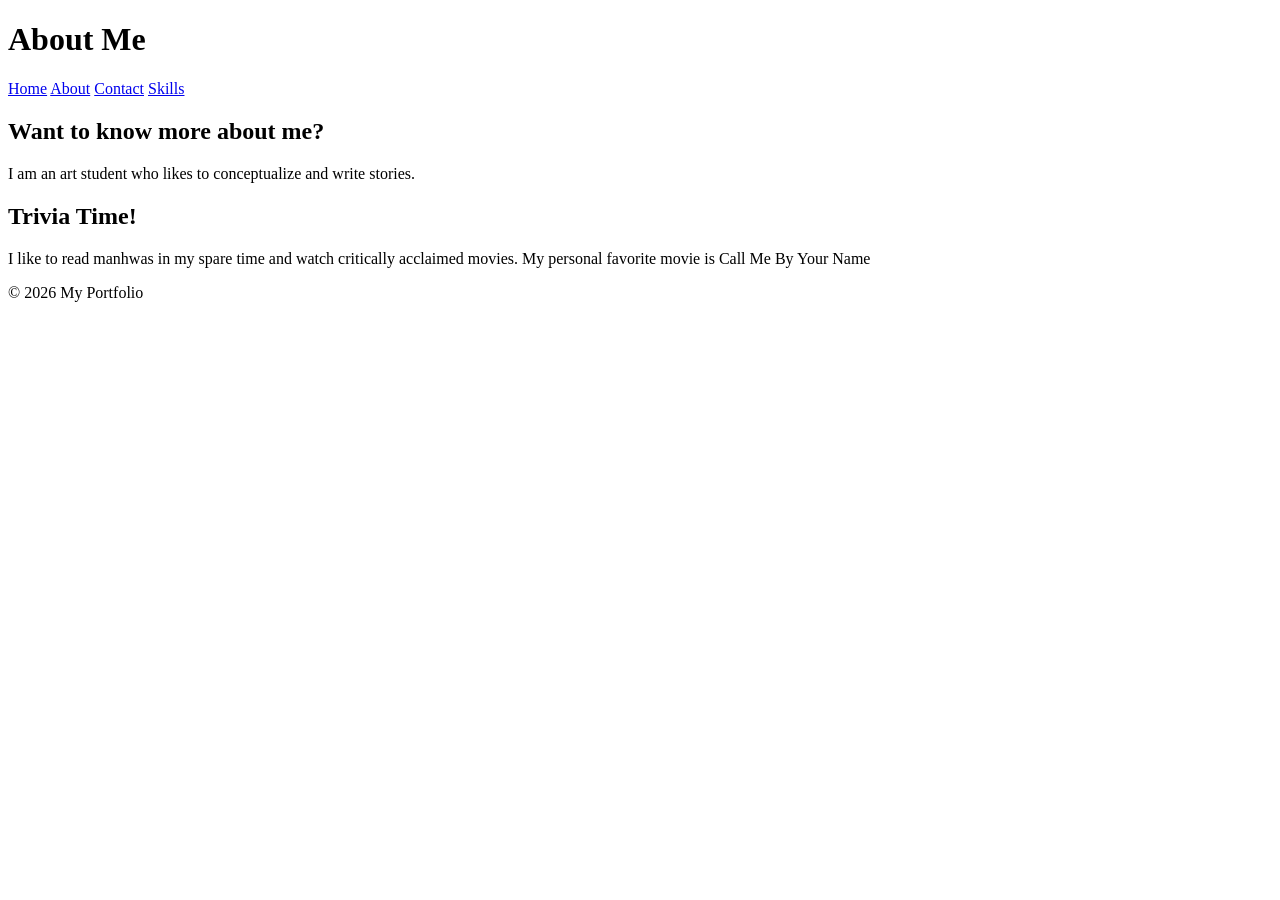
==== about.html @ ef9266a9 "html only" ====
<!DOCTYPE html>
<html lang="en">
<head>
    <meta charset="UTF-8">
    <meta name="viewport" content="width=device-width, initial-scale=1.0">
    <link rel="stylesheet" href="style.css">
    <title>About</title>
</head>
<body>
    <header>
        <h1>About Me</h1>


        <nav>
            <a href="index.html">Home</a>
            <a href="about.html">About</a>
            <a href="contact.html">Contact</a>
            <a href="skills.html">Skills</a>
        </nav>
    </header>

    <main>
        <section>
            <h2>Want to know more about me?</h2>
            <p>I am an art student who likes to conceptualize and write stories.</p>
        </section>

        <article>
            <h2>Trivia Time!</h2>
            <p>I like to read manhwas in my spare time and watch critically acclaimed movies. My personal favorite movie is Call Me By Your Name</p>
        </article>
    </main>

    <footer>
        <p>&copy; 2026 My Portfolio</p>
    </footer>
</body>
</html>
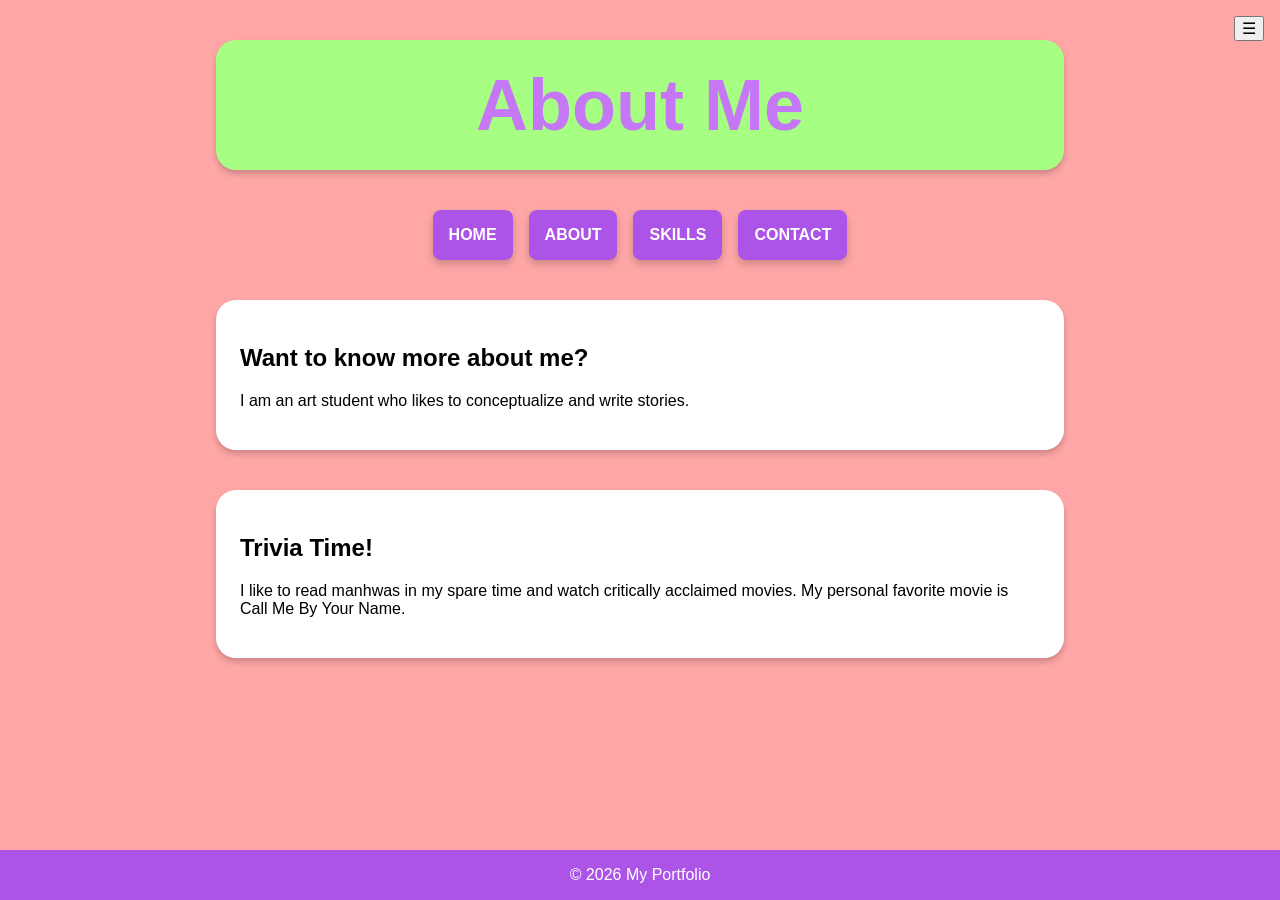
==== commit 2d2c4314: "etoh na may naviagtion toggle na tayuuu" ====
--- a/about.html
+++ b/about.html
@@ -3,32 +3,39 @@
 <head>
     <meta charset="UTF-8">
     <meta name="viewport" content="width=device-width, initial-scale=1.0">
-    <link rel="stylesheet" href="style.css">
-    <title>About</title>
+    <link rel="stylesheet" href="styles.css">
+    <script src="js/script.js" defer></script>
+    <title>About Me</title>
 </head>
 <body>
     <header>
-        <h1>About Me</h1>
+        <article class="sheene-card">About Me</article>
 
+        <button id="menu-button">☰</button>
 
-        <nav>
-            <a href="index.html">Home</a>
-            <a href="about.html">About</a>
-            <a href="contact.html">Contact</a>
-            <a href="skills.html">Skills</a>
+        <nav id="main-nav">
+            <a href="index.html">HOME</a>
+            <a href="about.html">ABOUT</a>
+            <a href="skills.html">SKILLS</a>
+            <a href="contact.html">CONTACT</a>
+            
         </nav>
     </header>
 
     <main>
+
+        <article class="card">
         <section>
             <h2>Want to know more about me?</h2>
             <p>I am an art student who likes to conceptualize and write stories.</p>
         </section>
+        </article>
 
-        <article>
+        <article class="card">
             <h2>Trivia Time!</h2>
-            <p>I like to read manhwas in my spare time and watch critically acclaimed movies. My personal favorite movie is Call Me By Your Name</p>
+            <p>I like to read manhwas in my spare time and watch critically acclaimed movies. My personal favorite movie is Call Me By Your Name.</p>
         </article>
+        
     </main>
 
     <footer>
--- a/styles.css
+++ b/styles.css
@@ -0,0 +1,177 @@
+:root {
+    --color-background: #ffa7a7;
+    --color-text: #000000;
+    --color-primary: #ab54e7;
+
+    --space-1: 4px;
+    --space-2: 8px;
+    --space-3: 16px;
+    --space-4: 24px;
+    --space-5: 32px;
+    --space-6: 48px;
+
+    --text-small: 13px;
+    --text-body: 16px;
+    --text-subheading: 24px;
+    --text-heading: 48px;
+}
+
+header {
+    position: relative;
+}
+
+#menu-button {
+    position: absolute;
+    top: var(--space-3);
+    right: var(--space-3);
+    z-index: 10;
+}
+
+.profile-pic {
+    object-fit: cover;
+    width: 25rem;
+    height: 25rem;
+    border-radius: 50%;
+    margin: 2rem auto;
+    display: block;
+}
+
+.meet {
+    font-size: var(--text-heading);
+    font-weight: bold;
+    color: #cf6ddc;
+    background-color: #ffffff;
+}
+
+.button {
+    display: block;
+    justify-content: center;
+    flex: none;
+    margin: 20px auto;
+    width: fit-content;
+    padding: 15px 30px;
+    background-color: var(--color-primary);
+    color: white;
+    text-decoration: none;
+    border-radius: 15px;
+    font-weight: bold;
+    box-shadow: 0 4px 8px rgba(0, 0, 0, 0.2);
+}
+
+.button:hover {
+    background-color: #8d35c5;
+}
+
+.button:focus {
+    outline: 3px solid white;
+    outline-offset: 3px;
+}
+
+footer {
+    display: flex;
+    justify-content: center;
+    background-color: var(--color-primary);
+    color: white;
+    text-decoration: none;
+    margin-top: auto;
+    flex direction: column;
+    width: 100%;
+    
+}
+
+.sheene-card {
+    display: flex;
+    color: #c577f5;
+    justify-content: center;
+    font-size: 72px;
+    font-weight: bold;
+    background-color: rgb(166, 255, 131);
+    max-width: 800px;
+    margin: 40px auto;
+    padding: var(--space-4);
+    border-radius: 20px;
+    box-shadow: 0px 4px 6px rgba(0, 0, 0, 0.2);
+}
+
+.card {
+    background-color: white;
+    max-width: 800px;
+    margin: 40px auto;
+    padding: var(--space-4);
+    border-radius: 20px;
+    box-shadow: 0px 4px 6px rgba(0, 0, 0, 0.2);
+}
+
+.centered-div {
+    display: flex;
+    flex-direction: column;
+    align-items: center;
+    justify-content: center;
+    padding: var(--space-3);
+}
+
+nav {
+    display: flex;
+    justify-content: center;
+    gap: var(--space-3);
+}
+
+#main-nav.is-hidden {
+    display: none;
+}
+
+nav a {
+    display: inline-block;
+    padding: var(--space-3);
+    background-color: var(--color-primary);
+    color: white;
+    text-decoration: none;
+    border-radius: 8px;
+    font-weight: bold;
+    box-shadow: 0 4px 8px rgba(0, 0, 0, 0.2);
+}
+
+nav a:focus {
+    outline: 3px solid white;
+    outline-offset: 3px;
+}
+
+nav a:hover {
+   background-color: #8d35c5;
+}
+
+
+body, html {
+    margin: 0;
+    padding: 0;
+    width: 100%;
+    overflow-x: hidden;
+}
+
+html, body {
+    min-width: 400px;
+    min-height: 100%;
+}
+body, input, button {
+    font-size: var(--text-body);
+    font-family: Arial, sans-serif, Noto Color Emoji;
+    color: var(--color-text);
+}
+body {
+    background: var(--color-background);
+    display: flex;
+    flex-direction: column;
+    min-height: 100vh;
+}
+
+main {
+    flex: 1;
+}
+
+.top-section {
+    display: flex;
+    justify-content: space-between;
+    align-items: center;
+    gap: 50px;
+    padding: 25px;
+}
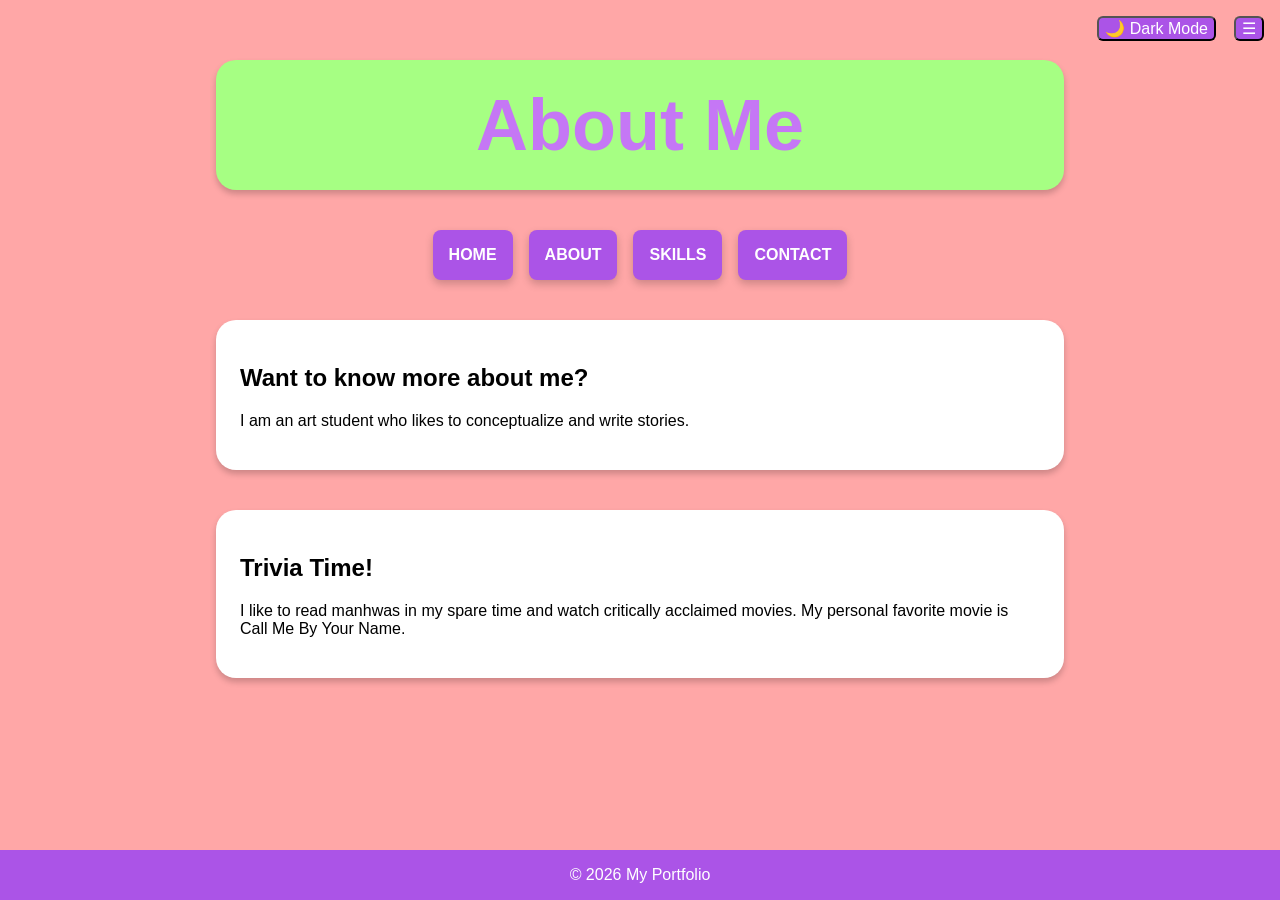
==== commit 5d5e7445: "may dark mode na tayuuuu hehe" ====
--- a/about.html
+++ b/about.html
@@ -12,7 +12,7 @@
         <article class="sheene-card">About Me</article>
 
         <button id="menu-button">☰</button>
-
+        <button id="theme-button" type="button">🌙 Dark Mode</button>
         <nav id="main-nav">
             <a href="index.html">HOME</a>
             <a href="about.html">ABOUT</a>
--- a/styles.css
+++ b/styles.css
@@ -18,6 +18,7 @@
 
 header {
     position: relative;
+    padding-top: 20px;
 }
 
 #menu-button {
@@ -82,7 +83,9 @@
 .sheene-card {
     display: flex;
     color: #c577f5;
-    justify-content: center;
+    align-items: center;
+    justify-content: center;
+    text-align: center;
     font-size: 72px;
     font-weight: bold;
     background-color: rgb(166, 255, 131);
@@ -140,6 +143,40 @@
    background-color: #8d35c5;
 }
 
+#theme-button {
+    position: absolute;
+    top: var(--space-3);
+    right: 64px;
+    z-index: 10;
+}
+
+#menu-button,
+#theme-button {
+    background-color: var(--color-primary);
+    color: white;
+    border-radius: 6px;
+}
+
+#menu-button:hover,
+#theme-button:hover {
+    background-color: #8d35c5;
+}
+
+body.dark-mode {
+    --color-background:  #a13054;
+    --color-text: #f5f5f5;
+    --color-primary: #7040a8;
+}
+
+body.dark-mode .card {
+    background-color: #2d2d2d;
+    color: #f5f5f5;
+}
+
+body.dark-mode .sheene-card {
+    background-color: #4f8f45;
+    color: #f5f5f5;
+}
 
 body, html {
     margin: 0;
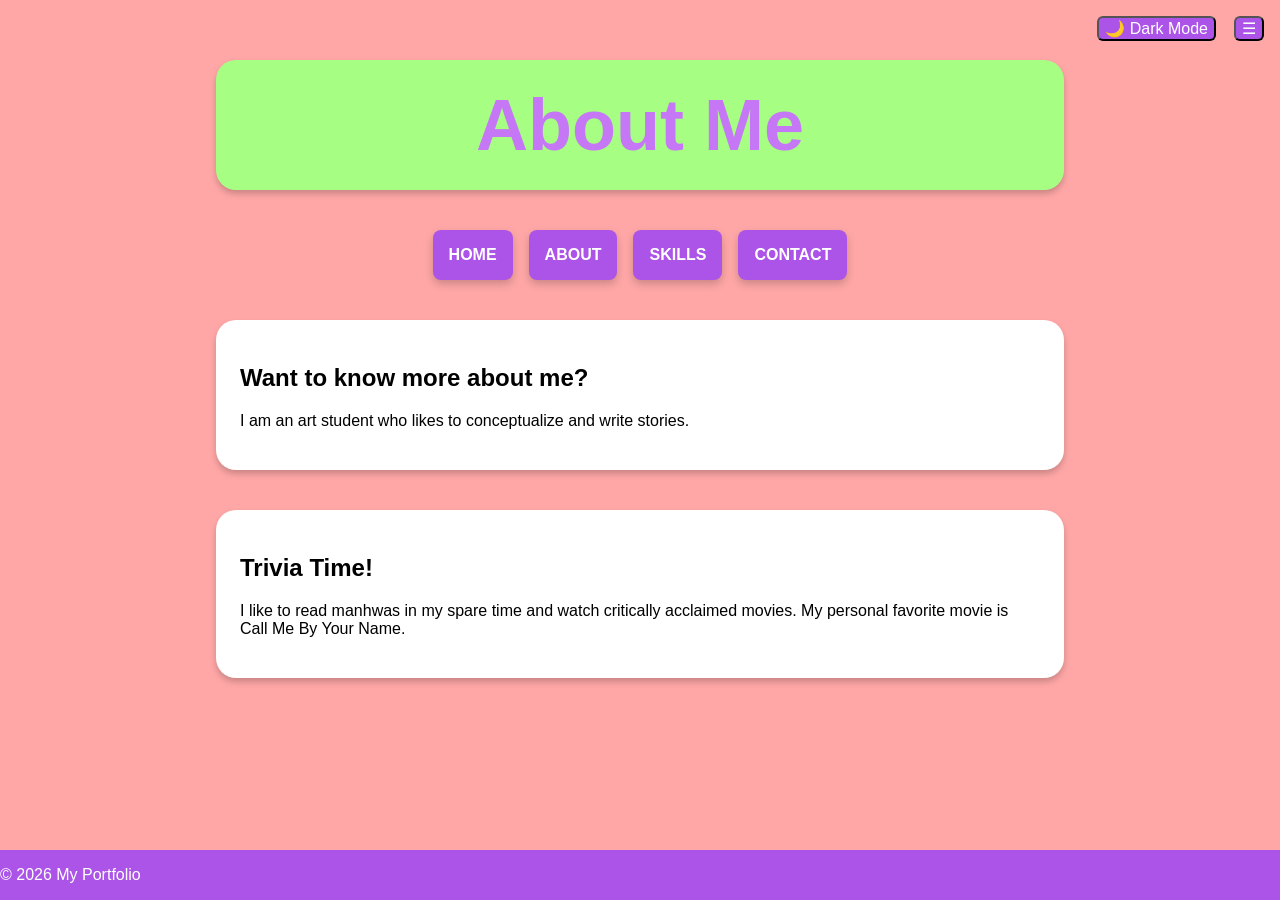
==== commit e5f12368: "step 1 done" ====
--- a/about.html
+++ b/about.html
@@ -4,6 +4,7 @@
     <meta charset="UTF-8">
     <meta name="viewport" content="width=device-width, initial-scale=1.0">
     <link rel="stylesheet" href="styles.css">
+    <script src="js/theme-init.js"></script>
     <script src="js/script.js" defer></script>
     <title>About Me</title>
 </head>
--- a/styles.css
+++ b/styles.css
@@ -46,8 +46,6 @@
 
 .button {
     display: block;
-    justify-content: center;
-    flex: none;
     margin: 20px auto;
     width: fit-content;
     padding: 15px 30px;
@@ -71,21 +69,19 @@
 footer {
     display: flex;
     justify-content: center;
-    background-color: var(--color-primary);
-    color: white;
-    text-decoration: none;
+    flex-direction: column;
+    background-color: var(--color-primary);
+    color: white;
     margin-top: auto;
-    flex direction: column;
     width: 100%;
-    
 }
 
 .sheene-card {
     display: flex;
-    color: #c577f5;
     align-items: center;
     justify-content: center;
     text-align: center;
+    color: #c577f5;
     font-size: 72px;
     font-weight: bold;
     background-color: rgb(166, 255, 131);
@@ -140,7 +136,49 @@
 }
 
 nav a:hover {
-   background-color: #8d35c5;
+    background-color: #8d35c5;
+}
+
+#skills-container {
+    display: grid;
+    grid-template-columns: repeat(2, minmax(0, 1fr));
+    gap: var(--space-4);
+}
+
+.skill-column {
+    padding: var(--space-3);
+    background-color: #a6ff83;
+    color: black;
+    border-radius: 12px;
+}
+
+.skill-column h3 {
+    text-align: center;
+    color: var(--color-text);
+}
+
+.skill-column p {
+    text-align: center;
+}
+
+html.dark-mode {
+    --color-background: #a13054;
+    --color-text: #f5f5f5;
+    --color-primary: #7040a8;
+}
+
+html.dark-mode .skill-column {
+    background-color: #49304f;
+}
+
+html.dark-mode .card {
+    background-color: #2d2d2d;
+    color: #f5f5f5;
+}
+
+html.dark-mode .sheene-card {
+    background-color: #4f8f45;
+    color: #f5f5f5;
 }
 
 #theme-button {
@@ -162,38 +200,28 @@
     background-color: #8d35c5;
 }
 
-body.dark-mode {
-    --color-background:  #a13054;
-    --color-text: #f5f5f5;
-    --color-primary: #7040a8;
-}
-
-body.dark-mode .card {
-    background-color: #2d2d2d;
-    color: #f5f5f5;
-}
-
-body.dark-mode .sheene-card {
-    background-color: #4f8f45;
-    color: #f5f5f5;
-}
-
-body, html {
+body,
+html {
     margin: 0;
     padding: 0;
     width: 100%;
     overflow-x: hidden;
 }
 
-html, body {
+html,
+body {
     min-width: 400px;
     min-height: 100%;
 }
-body, input, button {
+
+body,
+input,
+button {
     font-size: var(--text-body);
-    font-family: Arial, sans-serif, Noto Color Emoji;
+    font-family: Arial, sans-serif, "Noto Color Emoji";
     color: var(--color-text);
 }
+
 body {
     background: var(--color-background);
     display: flex;
@@ -211,4 +239,71 @@
     align-items: center;
     gap: 50px;
     padding: 25px;
+}
+
+.skills-card {
+    background-color: var(--color-primary);
+    color: white;
+}
+
+.skills-card h2 {
+    color: white;
+    text-align: center;
+}
+
+#contact-form {
+    display: flex;
+    flex-direction: column;
+    gap: var(--space-2);
+}
+
+#contact-form input,
+#contact-form textarea {
+    padding: var(--space-2);
+    border: 1px solid #999;
+    border-radius: 6px;
+}
+
+#contact-form textarea {
+    min-height: 120px;
+    resize: vertical;
+}
+
+#contact-form button {
+    padding: var(--space-2);
+    background-color: var(--color-primary);
+    color: white;
+    border: none;
+    border-radius: 6px;
+    cursor: pointer;
+}
+
+.error-message {
+    color: #c00000;
+    margin: 0;
+}
+
+#success-message {
+    color: green;
+    margin: 0;
+}
+
+@media (max-width: 600px) {
+    #skills-container {
+        grid-template-columns: 1fr;
+    }
+}
+
+html.dark-mode .skill-column,
+html.dark-mode .skill-column h3,
+html.dark-mode .skill-column p {
+    color: white;
+}
+
+html.dark-mode .card:has(#skills-container) {
+    background-color: #49304f;
+}
+
+html.dark-mode #skills-container .skill-column {
+    background-color: #4f8f45;
 }
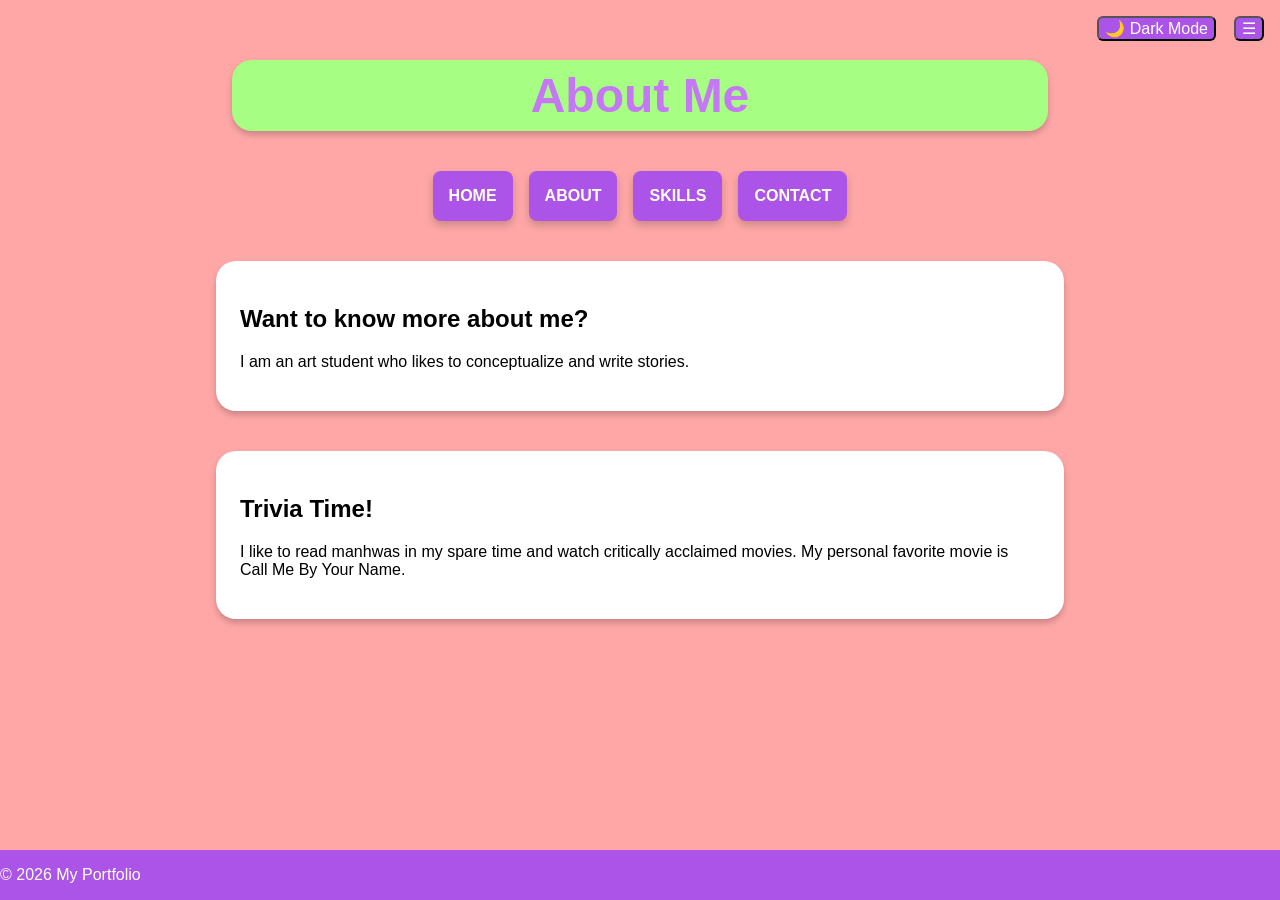
==== commit e07d277d: "Add README and screenshots and other updates" ====
--- a/about.html
+++ b/about.html
@@ -6,7 +6,7 @@
     <link rel="stylesheet" href="styles.css">
     <script src="js/theme-init.js"></script>
     <script src="js/script.js" defer></script>
-    <title>About Me</title>
+    <title>About Me | Sheene Garlitos</title>
 </head>
 <body>
     <header>
--- a/styles.css
+++ b/styles.css
@@ -30,8 +30,8 @@
 
 .profile-pic {
     object-fit: cover;
-    width: 25rem;
-    height: 25rem;
+    width: min(25rem, 90vw);
+height: min(25rem, 90vw);
     border-radius: 50%;
     margin: 2rem auto;
     display: block;
@@ -82,14 +82,16 @@
     justify-content: center;
     text-align: center;
     color: #c577f5;
-    font-size: 72px;
+    font-size: clamp(2rem, 12vw, 3rem);
     font-weight: bold;
     background-color: rgb(166, 255, 131);
+    width: calc(100% - 2rem);
     max-width: 800px;
     margin: 40px auto;
-    padding: var(--space-4);
+    padding: var(--space-2);
     border-radius: 20px;
     box-shadow: 0px 4px 6px rgba(0, 0, 0, 0.2);
+    box-s
 }
 
 .card {
@@ -106,13 +108,17 @@
     flex-direction: column;
     align-items: center;
     justify-content: center;
-    padding: var(--space-3);
+    padding: 0 var(--space-3) var(--space-3);
 }
 
 nav {
     display: flex;
+    flex-wrap: wrap;
     justify-content: center;
     gap: var(--space-3);
+    width: 100%;
+    max-width: 100%;
+    box-sizing: border-box;
 }
 
 #main-nav.is-hidden {
@@ -210,7 +216,6 @@
 
 html,
 body {
-    min-width: 400px;
     min-height: 100%;
 }
 
@@ -292,6 +297,14 @@
     #skills-container {
         grid-template-columns: 1fr;
     }
+
+    nav {
+    gap: var(--space-2);
+}
+
+nav a {
+    padding: var(--space-2);
+}
 }
 
 html.dark-mode .skill-column,
@@ -306,4 +319,10 @@
 
 html.dark-mode #skills-container .skill-column {
     background-color: #4f8f45;
+}
+
+html.dark-mode #contact-form input,
+html.dark-mode #contact-form textarea {
+    color: #000;
+    background-color: #fff;
 }
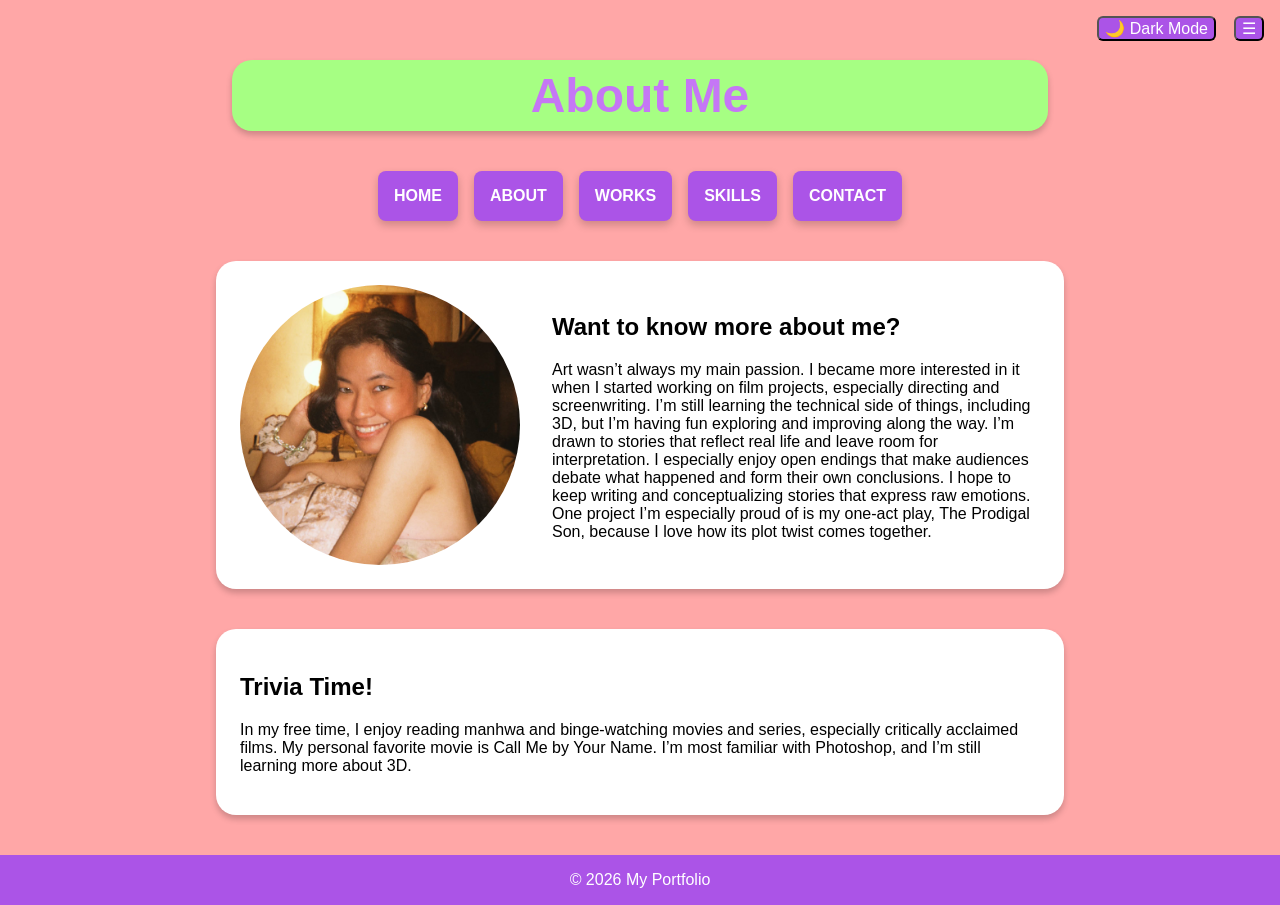
==== commit 825b1558: "Finalize portfolio" ====
--- a/about.html
+++ b/about.html
@@ -3,7 +3,7 @@
 <head>
     <meta charset="UTF-8">
     <meta name="viewport" content="width=device-width, initial-scale=1.0">
-    <link rel="stylesheet" href="styles.css">
+    <link rel="stylesheet" href="styles.css?v=4">
     <script src="js/theme-init.js"></script>
     <script src="js/script.js" defer></script>
     <title>About Me | Sheene Garlitos</title>
@@ -12,31 +12,34 @@
     <header>
         <article class="sheene-card">About Me</article>
 
-        <button id="menu-button">☰</button>
+        <button id="menu-button" type="button">☰</button>
         <button id="theme-button" type="button">🌙 Dark Mode</button>
+
         <nav id="main-nav">
             <a href="index.html">HOME</a>
             <a href="about.html">ABOUT</a>
+            <a href="works.html?v=3">WORKS</a>
             <a href="skills.html">SKILLS</a>
             <a href="contact.html">CONTACT</a>
-            
         </nav>
     </header>
 
     <main>
+        <article class="card about-card">
+            <img src="sheene.jpg" alt="Sheene Garlitos" class="about-pic">
 
-        <article class="card">
-        <section>
-            <h2>Want to know more about me?</h2>
-            <p>I am an art student who likes to conceptualize and write stories.</p>
-        </section>
+            <section class="about-intro">
+                <h2>Want to know more about me?</h2>
+                <p>Art wasn’t always my main passion. I became more interested in it when I started working on film projects, especially directing and screenwriting. I’m still learning the technical side of things, including 3D, but I’m having fun exploring and improving along the way.
+
+I’m drawn to stories that reflect real life and leave room for interpretation. I especially enjoy open endings that make audiences debate what happened and form their own conclusions. I hope to keep writing and conceptualizing stories that express raw emotions. One project I’m especially proud of is my one-act play, The Prodigal Son, because I love how its plot twist comes together.</p>
+            </section>
         </article>
 
         <article class="card">
             <h2>Trivia Time!</h2>
-            <p>I like to read manhwas in my spare time and watch critically acclaimed movies. My personal favorite movie is Call Me By Your Name.</p>
+            <p>In my free time, I enjoy reading manhwa and binge-watching movies and series, especially critically acclaimed films. My personal favorite movie is Call Me by Your Name. I’m most familiar with Photoshop, and I’m still learning more about 3D.</p>
         </article>
-        
     </main>
 
     <footer>
--- a/styles.css
+++ b/styles.css
@@ -2,6 +2,8 @@
     --color-background: #ffa7a7;
     --color-text: #000000;
     --color-primary: #ab54e7;
+    --color-light-green: #a6ff83;
+    --color-dark-purple: #7040a8;
 
     --space-1: 4px;
     --space-2: 8px;
@@ -16,49 +18,147 @@
     --text-heading: 48px;
 }
 
+html,
+body {
+    width: 100%;
+    min-height: 100%;
+    margin: 0;
+    padding: 0;
+    overflow-x: hidden;
+}
+
+body,
+input,
+button {
+    color: var(--color-text);
+    font-family: Arial, sans-serif, "Noto Color Emoji";
+    font-size: var(--text-body);
+}
+
+body {
+    display: flex;
+    min-height: 100vh;
+    flex-direction: column;
+    background: var(--color-background);
+}
+
+main {
+    flex: 1;
+}
+
 header {
     position: relative;
     padding-top: 20px;
 }
 
-#menu-button {
+.centered-div {
+    display: flex;
+    flex-direction: column;
+    align-items: center;
+    justify-content: center;
+    padding: 0 var(--space-3) var(--space-3);
+}
+
+.sheene-card {
+    display: flex;
+    width: calc(100% - 2rem);
+    max-width: 800px;
+    align-items: center;
+    justify-content: center;
+    margin: 40px auto;
+    padding: var(--space-2);
+    border-radius: 20px;
+    background-color: var(--color-light-green);
+    box-shadow: 0 4px 6px rgba(0, 0, 0, 0.2);
+    color: #c577f5;
+    font-size: clamp(2rem, 12vw, 3rem);
+    font-weight: bold;
+    text-align: center;
+}
+
+#menu-button,
+#theme-button {
     position: absolute;
     top: var(--space-3);
+    z-index: 10;
+    border-radius: 6px;
+    background-color: var(--color-primary);
+    color: white;
+}
+
+#menu-button {
     right: var(--space-3);
-    z-index: 10;
+}
+
+#theme-button {
+    right: 64px;
+}
+
+nav {
+    display: flex;
+    width: 100%;
+    max-width: 100%;
+    flex-wrap: wrap;
+    justify-content: center;
+    gap: var(--space-3);
+    box-sizing: border-box;
+}
+
+#main-nav.is-hidden {
+    display: none;
+}
+
+nav a {
+    display: inline-block;
+    padding: var(--space-3);
+    border-radius: 8px;
+    background-color: var(--color-primary);
+    box-shadow: 0 4px 8px rgba(0, 0, 0, 0.2);
+    color: white;
+    font-weight: bold;
+    text-decoration: none;
+}
+
+#menu-button:hover,
+#theme-button:hover,
+nav a:hover,
+.button:hover,
+.category-button:hover {
+    background-color: #8d35c5;
+}
+
+nav a:focus {
+    outline: 3px solid white;
+    outline-offset: 3px;
 }
 
 .profile-pic {
+    display: block;
+    width: min(25rem, 90vw);
+    height: min(25rem, 90vw);
+    margin: 2rem auto;
+    border-radius: 50%;
     object-fit: cover;
-    width: min(25rem, 90vw);
-height: min(25rem, 90vw);
-    border-radius: 50%;
-    margin: 2rem auto;
-    display: block;
 }
 
 .meet {
+    background-color: white;
+    color: #cf6ddc;
     font-size: var(--text-heading);
     font-weight: bold;
-    color: #cf6ddc;
-    background-color: #ffffff;
 }
 
 .button {
     display: block;
+    width: fit-content;
     margin: 20px auto;
-    width: fit-content;
     padding: 15px 30px;
-    background-color: var(--color-primary);
-    color: white;
+    border-radius: 15px;
+    background-color: var(--color-primary);
+    box-shadow: 0 4px 8px rgba(0, 0, 0, 0.2);
+    color: white;
+    font-weight: bold;
     text-decoration: none;
-    border-radius: 15px;
-    font-weight: bold;
-    box-shadow: 0 4px 8px rgba(0, 0, 0, 0.2);
-}
-
-.button:hover {
-    background-color: #8d35c5;
 }
 
 .button:focus {
@@ -66,83 +166,31 @@
     outline-offset: 3px;
 }
 
-footer {
-    display: flex;
-    justify-content: center;
-    flex-direction: column;
-    background-color: var(--color-primary);
-    color: white;
-    margin-top: auto;
-    width: 100%;
-}
-
-.sheene-card {
-    display: flex;
-    align-items: center;
-    justify-content: center;
-    text-align: center;
-    color: #c577f5;
-    font-size: clamp(2rem, 12vw, 3rem);
-    font-weight: bold;
-    background-color: rgb(166, 255, 131);
-    width: calc(100% - 2rem);
-    max-width: 800px;
-    margin: 40px auto;
-    padding: var(--space-2);
-    border-radius: 20px;
-    box-shadow: 0px 4px 6px rgba(0, 0, 0, 0.2);
-    box-s
-}
-
 .card {
-    background-color: white;
     max-width: 800px;
     margin: 40px auto;
     padding: var(--space-4);
     border-radius: 20px;
-    box-shadow: 0px 4px 6px rgba(0, 0, 0, 0.2);
-}
-
-.centered-div {
-    display: flex;
-    flex-direction: column;
+    background-color: white;
+    box-shadow: 0 4px 6px rgba(0, 0, 0, 0.2);
+}
+
+.top-section {
+    display: flex;
     align-items: center;
-    justify-content: center;
-    padding: 0 var(--space-3) var(--space-3);
-}
-
-nav {
-    display: flex;
-    flex-wrap: wrap;
-    justify-content: center;
-    gap: var(--space-3);
-    width: 100%;
-    max-width: 100%;
-    box-sizing: border-box;
-}
-
-#main-nav.is-hidden {
-    display: none;
-}
-
-nav a {
-    display: inline-block;
-    padding: var(--space-3);
-    background-color: var(--color-primary);
-    color: white;
-    text-decoration: none;
-    border-radius: 8px;
-    font-weight: bold;
-    box-shadow: 0 4px 8px rgba(0, 0, 0, 0.2);
-}
-
-nav a:focus {
-    outline: 3px solid white;
-    outline-offset: 3px;
-}
-
-nav a:hover {
-    background-color: #8d35c5;
+    justify-content: space-between;
+    gap: 50px;
+    padding: 25px;
+}
+
+.skills-card {
+    background-color: var(--color-primary);
+    color: white;
+}
+
+.skills-card h2 {
+    color: white;
+    text-align: center;
 }
 
 #skills-container {
@@ -153,107 +201,18 @@
 
 .skill-column {
     padding: var(--space-3);
-    background-color: #a6ff83;
+    border-radius: 12px;
+    background-color: var(--color-light-green);
     color: black;
-    border-radius: 12px;
-}
-
-.skill-column h3 {
-    text-align: center;
-    color: var(--color-text);
-}
-
+}
+
+.skill-column h3,
 .skill-column p {
     text-align: center;
 }
 
-html.dark-mode {
-    --color-background: #a13054;
-    --color-text: #f5f5f5;
-    --color-primary: #7040a8;
-}
-
-html.dark-mode .skill-column {
-    background-color: #49304f;
-}
-
-html.dark-mode .card {
-    background-color: #2d2d2d;
-    color: #f5f5f5;
-}
-
-html.dark-mode .sheene-card {
-    background-color: #4f8f45;
-    color: #f5f5f5;
-}
-
-#theme-button {
-    position: absolute;
-    top: var(--space-3);
-    right: 64px;
-    z-index: 10;
-}
-
-#menu-button,
-#theme-button {
-    background-color: var(--color-primary);
-    color: white;
-    border-radius: 6px;
-}
-
-#menu-button:hover,
-#theme-button:hover {
-    background-color: #8d35c5;
-}
-
-body,
-html {
-    margin: 0;
-    padding: 0;
-    width: 100%;
-    overflow-x: hidden;
-}
-
-html,
-body {
-    min-height: 100%;
-}
-
-body,
-input,
-button {
-    font-size: var(--text-body);
-    font-family: Arial, sans-serif, "Noto Color Emoji";
+.skill-column h3 {
     color: var(--color-text);
-}
-
-body {
-    background: var(--color-background);
-    display: flex;
-    flex-direction: column;
-    min-height: 100vh;
-}
-
-main {
-    flex: 1;
-}
-
-.top-section {
-    display: flex;
-    justify-content: space-between;
-    align-items: center;
-    gap: 50px;
-    padding: 25px;
-}
-
-.skills-card {
-    background-color: var(--color-primary);
-    color: white;
-}
-
-.skills-card h2 {
-    color: white;
-    text-align: center;
 }
 
 #contact-form {
@@ -276,53 +235,269 @@
 
 #contact-form button {
     padding: var(--space-2);
-    background-color: var(--color-primary);
-    color: white;
     border: none;
     border-radius: 6px;
+    background-color: var(--color-primary);
+    color: white;
     cursor: pointer;
 }
 
 .error-message {
+    margin: 0;
     color: #c00000;
+}
+
+#success-message {
     margin: 0;
-}
-
-#success-message {
     color: green;
-    margin: 0;
-}
-
-@media (max-width: 600px) {
+}
+
+footer {
+    display: flex;
+    width: 100%;
+    align-items: center;
+    justify-content: center;
+    margin-top: auto;
+    background-color: var(--color-primary);
+    color: white;
+    text-align: center;
+}
+
+footer p {
+    width: 100%;
+    margin: var(--space-3);
+}
+
+.portfolio-layout {
+    display: grid;
+    width: 100%;
+    max-width: 1200px;
+    grid-template-columns: minmax(180px, 250px) minmax(0, 1fr);
+    gap: var(--space-5);
+    box-sizing: border-box;
+    margin: var(--space-5) auto;
+    padding: 0 var(--space-3);
+}
+
+.category-list {
+    position: sticky;
+    top: 20px;
+    display: flex;
+    min-width: 0;
+    flex-direction: column;
+    align-self: start;
+    gap: var(--space-3);
+    padding-right: var(--space-4);
+    border-right: 2px solid var(--color-primary);
+}
+
+.category-button {
+    width: 100%;
+    box-sizing: border-box;
+    padding: var(--space-3);
+    border: none;
+    border-radius: 10px;
+    background-color: var(--color-primary);
+    color: white;
+    font: inherit;
+    font-weight: bold;
+    cursor: pointer;
+}
+
+.category-button:focus-visible {
+    outline: 3px solid var(--color-text);
+    outline-offset: 3px;
+}
+
+.work-display {
+    min-width: 0;
+    padding: 0;
+    background: transparent;
+    color: var(--color-text);
+}
+
+.work-display[hidden] {
+    display: none;
+}
+
+.category-description {
+    margin: 0 0 var(--space-4);
+    padding: var(--space-3);
+    border-radius: 10px;
+    background-color: var(--color-light-green);
+    color: var(--color-dark-purple);
+    font-size: var(--text-body);
+    font-weight: bold;
+    text-align: center;
+}
+
+.default-work-image {
+    display: block;
+    width: min(100%, 500px);
+    max-height: 500px;
+    margin: 0 auto;
+    border-radius: 12px;
+    object-fit: contain;
+}
+
+.artwork-grid {
+    display: grid;
+    grid-template-columns: repeat(auto-fit, minmax(min(180px, 100%), 1fr));
+    gap: var(--space-4);
+}
+
+.artwork-grid img,
+.artwork-grid video {
+    display: block;
+    width: 100%;
+    max-height: 400px;
+    border-radius: 12px;
+    object-fit: contain;
+}
+
+.digital-grid,
+.written-grid {
+    grid-template-columns: repeat(2, minmax(0, 1fr));
+}
+
+.wide-story {
+    grid-column: 1 / -1;
+}
+
+.films-grid {
+    grid-template-columns: 1fr;
+}
+
+.centered-film {
+    justify-self: center;
+}
+
+.about-card {
+    display: flex;
+    align-items: center;
+    gap: var(--space-5);
+}
+
+.about-pic {
+    width: min(35%, 280px);
+    aspect-ratio: 1;
+    flex-shrink: 0;
+    border-radius: 50%;
+    object-fit: cover;
+}
+
+.about-intro {
+    flex: 1;
+}
+
+html.dark-mode {
+    --color-background: #a13054;
+    --color-text: #f5f5f5;
+    --color-primary: #7040a8;
+}
+
+html.dark-mode .card {
+    background-color: #2d2d2d;
+    color: #f5f5f5;
+}
+
+html.dark-mode .sheene-card {
+    background-color: var(--color-light-green);
+    color: var(--color-dark-purple);
+}
+
+html.dark-mode .skill-column {
+    background-color: #4f8f45;
+    color: white;
+}
+
+html.dark-mode .skill-column h3,
+html.dark-mode .skill-column p {
+    color: white;
+}
+
+html.dark-mode .card:has(#skills-container) {
+    background-color: #49304f;
+}
+
+html.dark-mode #contact-form input,
+html.dark-mode #contact-form textarea {
+    background-color: white;
+    color: black;
+}
+
+@media (max-width: 650px) {
     #skills-container {
         grid-template-columns: 1fr;
     }
 
     nav {
-    gap: var(--space-2);
-}
-
-nav a {
-    padding: var(--space-2);
-}
-}
-
-html.dark-mode .skill-column,
-html.dark-mode .skill-column h3,
-html.dark-mode .skill-column p {
-    color: white;
-}
-
-html.dark-mode .card:has(#skills-container) {
-    background-color: #49304f;
-}
-
-html.dark-mode #skills-container .skill-column {
-    background-color: #4f8f45;
-}
-
-html.dark-mode #contact-form input,
-html.dark-mode #contact-form textarea {
-    color: #000;
-    background-color: #fff;
+        gap: var(--space-2);
+    }
+
+    nav a {
+        padding: var(--space-2);
+    }
+
+    #main-nav {
+        display: flex;
+        max-width: min(100%, 250px);
+        flex-wrap: wrap;
+        justify-content: center;
+        gap: var(--space-2);
+        margin-inline: auto;
+    }
+
+    .portfolio-layout {
+        grid-template-columns: minmax(0, 1fr);
+        gap: var(--space-3);
+        margin: var(--space-3) auto;
+    }
+
+    .category-list {
+        display: grid;
+        grid-template-columns: repeat(2, minmax(0, 1fr));
+        padding: 0 0 var(--space-3);
+        border-right: 0;
+        border-bottom: 2px solid var(--color-primary);
+    }
+}
+
+@media (max-width: 600px) {
+    .about-card {
+        flex-direction: column;
+        text-align: center;
+    }
+
+    .about-pic {
+        width: min(70%, 280px);
+    }
+}
+
+@media (max-width: 400px) {
+    #main-nav {
+        column-gap: 4px;
+    }
+
+    #main-nav a {
+        padding: var(--space-2) 6px;
+        font-size: 14px;
+    }
+}
+
+.about-card > .about-pic {
+    width: 280px;
+    height: 280px;
+    max-width: 100%;
+    flex: 0 0 280px;
+    border-radius: 50%;
+    object-fit: cover;
+}
+
+@media (max-width: 600px) {
+    .about-card > .about-pic {
+        width: min(70vw, 280px);
+        height: min(70vw, 280px);
+        flex-basis: auto;
+    }
 }
